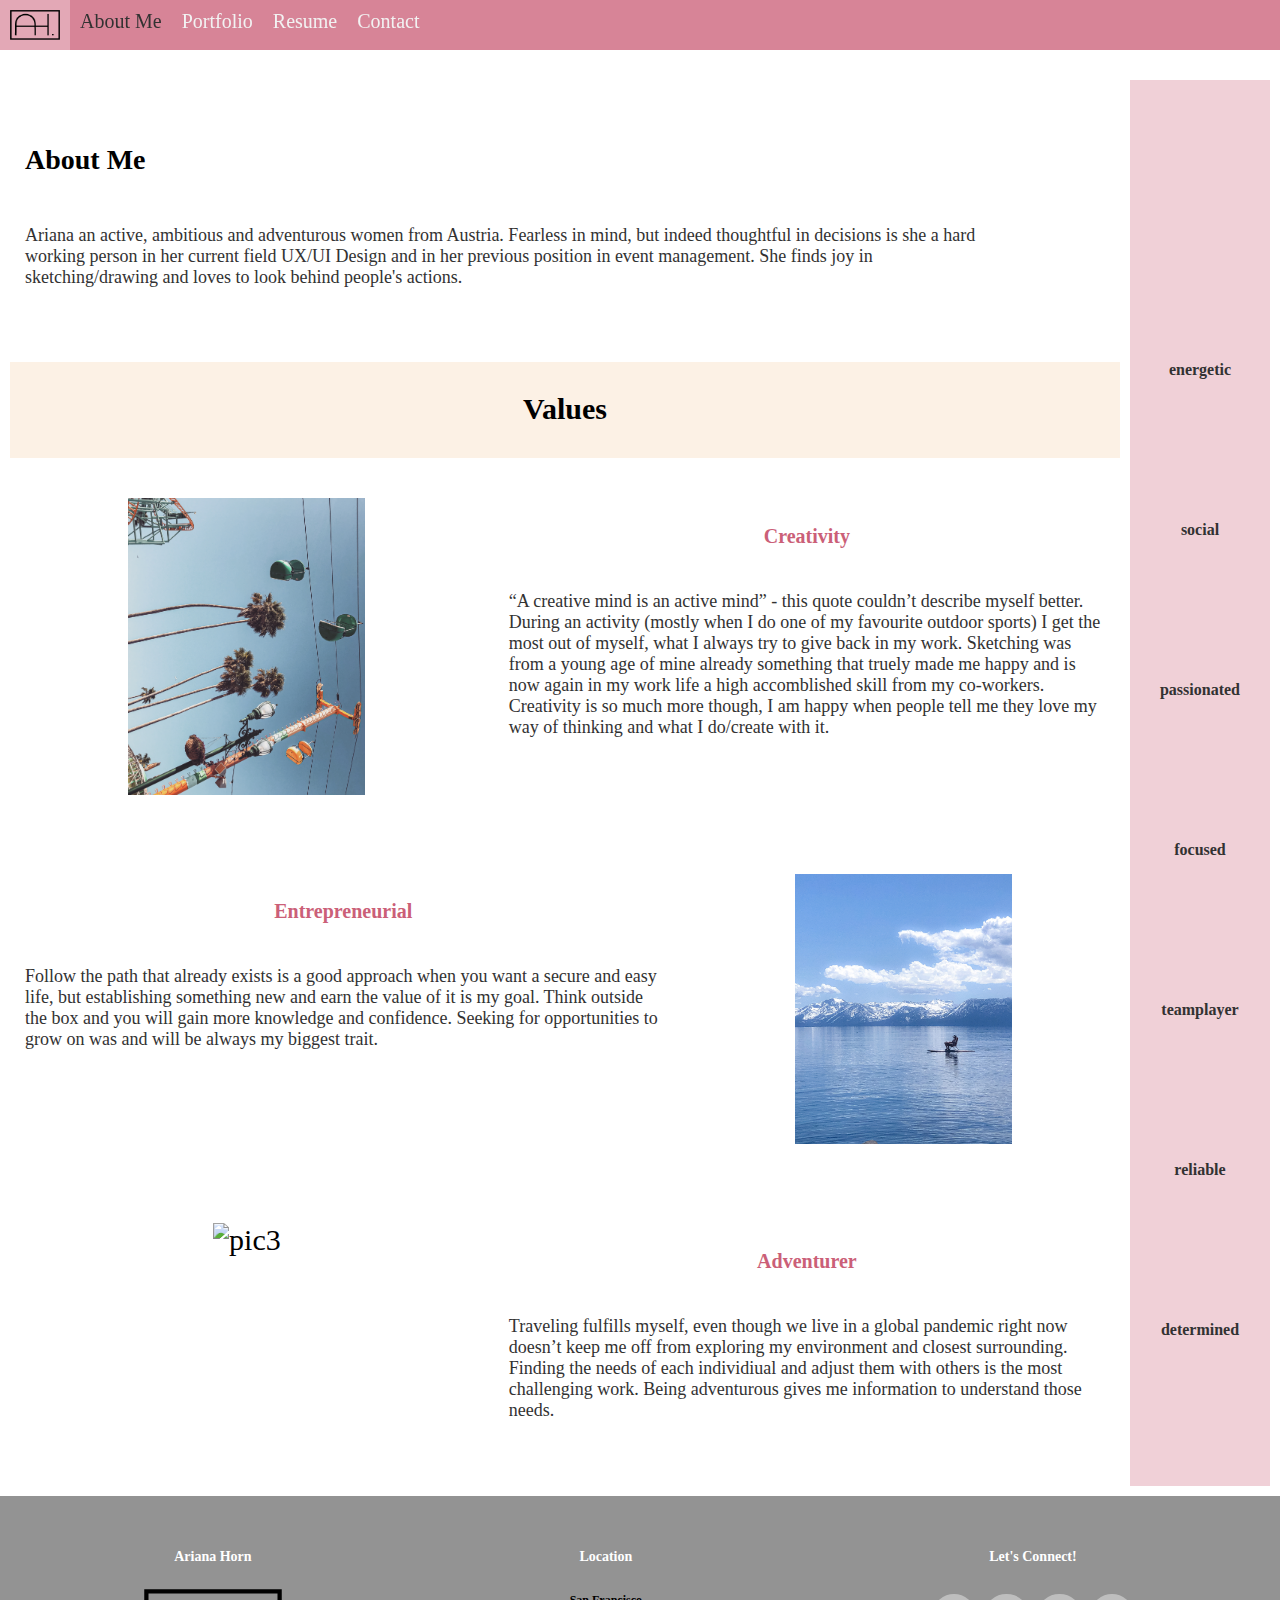
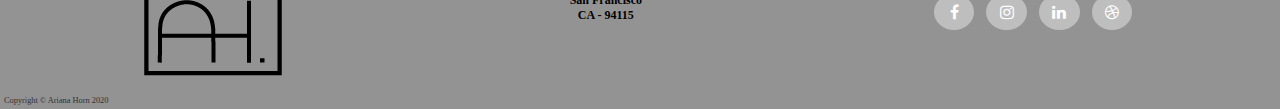
==== aboutme.html @ d25ccca6 "changes" ====
<!DOCTYPE html>
<html lang="en">
<head>
    <meta charset="UTF-8">
    <meta name="viewport" content="width=device-width, initial-scale=1.0">
    <title>aboutme</title>
<link rel="stylesheet" href="https://cdnjs.cloudflare.com/ajax/libs/font-awesome/4.7.0/css/font-awesome.min.css">
    <link rel="stylesheet" href="aboutme.css">
    <link rel="stylesheet" href="https://cdnjs.cloudflare.com/ajax/libs/font-awesome/4.7.0/css/font-awesome.min.css">    
    <script src="https://ajax.googleapis.com/ajax/libs/jquery/3.5.1/jquery.min.js"></script>
<link rel="stylesheet" href="aboutme.js">    
<link href="https://fonts.googleapis.com/icon?family=Material+Icons"
      rel="stylesheet">
<script src="https://ajax.googleapis.com/ajax/libs/jquery/3.3.1/jquery.min.js"></script>  
</head>
<body>
    <button id="btnScrollToTop">
        <i class="material-icons">arrow_upward</i>
      </button>   
        <div class="topnav" id="myTopnav">
          
            <a href="homepage.html" class="active">
            <img src="LOGO/LOGOSAH.png" alt=""></a>
            <a href="#news" style="color:#323232">About Me</a>
            <a href="work.html">Portfolio</a>
            <a href="#resume">Resume</a>
            <a href="#contact">Contact</a>
            <a href="javascript:void(0);" class="icon" onclick="myFunction()">
              <i class="fa fa-bars"></i>
            </a>
          </div>

          <div class="grid-container">
            <div class="item1">
                <h1><strong>About Me</strong></h1>
                <p>Ariana an active, ambitious and adventurous women from Austria. Fearless in mind, but indeed thoughtful in decisions is she a hard working person in her current field UX/UI Design and in her previous position in event management. She finds joy in sketching/drawing and loves to look behind people's actions. 
                </p>
            </div>
            <div class="item2">
                <aside>
                    <h3>
                        energetic
                        <br>
                        social 
                        <br>
                        passionated
                        <br>
                        focused
                        <br>
                        teamplayer
                        <br>
                        reliable
                        <br>
                        determined
                    </h3>
                </aside>
            </div>
            <div class="item3"><strong>Values</strong></div>  
            <div class="item4">
                <img src="images/creativity.JPG" width="50%" alt="pic1">
            </div>
            <div class="item5">
                <h2>Creativity</h2>
                <p>“A creative mind is an active mind” - this quote couldn’t describe myself better. 
                    <br>During an activity (mostly when I do one of my favourite outdoor sports) I get the most out of myself, what I always try to give back in my work. Sketching was from a young age of mine already something that truely made me happy and is now again in my work life a high accomblished skill from my co-workers. Creativity is so much more though, I am happy when people tell me they love my way of thinking and what I do/create with it.
                </p>
            </div>
            <div class="item6">
                <h2>Entrepreneurial</h2>
                <p>Follow the path that already exists is a good approach when you want a secure and easy life, but establishing something new and earn the value of it is my goal. Think outside the box and you will gain more knowledge and confidence. Seeking for opportunities to grow on was and will be always my biggest trait.</p>
            </div>
            <div class="item7">
                <img src="images/entrepreneurial.JPG" width="50%" alt="pic2">
            </div>
            <div class="item8">
                <img src="images/adventurer.JPG" width="50%" alt="pic3">
            </div>
            <div class="item9">
                <h2>Adventurer</h2>
                <p>Traveling fulfills myself, even though we live in a global pandemic right now doesn’t keep me off from exploring my environment and closest surrounding. Finding the needs of each individiual and adjust them with others is the most challenging work. Being adventurous gives me information to understand those needs. </p>
            </div>
          </div>
    
    
    <!-- Footer -->
    <footer class="footer text-center">
        <div class="footer-container">
            <div class="footer-row">
              <div class="footer-column">
                <h5>Ariana Horn</h5>
                  <div class="footerbrand" href="#">
                     <img src="LOGO/LOGOSAH.png" max-width="15%" alt="">
                  </div>
              </div>
              <div class="footer-column">
                    <h5>Location</h5>
                    <h6>San Francisco
                        <br>CA - 94115</h6>
               </div> 

              <div class="footer-column">
                    <h5>Let's Connect!</h5>
                        
                            <a class="btn text-center rounded-circle" href="#">
                                <i class="fa fa-fw fa-facebook"></i></a>
                            <a class="btn text-center rounded-circle" href="#">
                            <i class="fa fa-fw fa-instagram"></i></a>
                             <a class="btn  text-center rounded-circle" href="">
                                <i class="fa fa-fw fa-linkedin"></i></a>
                             <a class="btn text-center rounded-circle" href="#">
                                <i class="fa fa-fw fa-dribbble"></i></a>
                  </div>
               
              </div>
            </div>
        </div>
    </footer> 
      <div class="copyright py-4 text-center text-white">
        <div class="container-copyright">
            <small>Copyright &copy; Ariana Horn 2020</small>
        </div>
      </div>
      <!-- <script src="https://code.jquery.com/jquery-3.2.1.slim.min.js"></script> -->
      <script type="text/javascript" src="homepage.js"></script>
      <script> 
        const btnScrollToTop = $("#btnScrollToTop");
        btnScrollToTop.hide();  

        $(window).on('scroll', function() {
            if ($(this).scrollTop() > 100) {
                btnScrollToTop.fadeIn();
            } else {
                btnScrollToTop.fadeOut();
            }
            });
      
          btnScrollToTop.on('click', function(e) {
                  $("html, body").animate({scrollTop: 0}, 500);
                  });
      </script>       
</body>
</html>
---- aboutme.css ----
body {
    font-family: avenir;
    margin: 0;
}

/* Body */

p {
    font-size: 18px;
    font-family: sf pro text;
    text-align: left;
    padding: 15px;
    height: auto;
    color: #323232;
}

h1 {
    font-family: avenir;
    font-size: 28px;
    text-align: left;
    padding: 15px;
}

h2 {
    font-family: avenir;
    font-size: 20px;
    color: #cb5f78;
    text-align: center;
    padding: 10px;
}

h3 {
  text-align: center;
  font-size: 16px;
  font-family: avenir;
  line-height: 10;
  padding: 10px;
  margin-top: 150px;
  background-color: #F0D0D7;
  padding: 30px;
  color: #323232
}



.topnav {
    overflow: hidden;
    background-color: #cb5f78c4; 
    position: fixed; /* Set the navbar to fixed position */
    top: 0; /* Position the navbar at the top of the page */
    width: 100%; 
    height: auto;
    border-bottom: 2px white;
  }
  
  .topnav a {
    float: left;
    display: block;
    color: #f2f2f2;
    text-align: center !important;
    padding: 10px;
    text-decoration: none;
    font-size: 20px;
    height: 30px;
  }
  
  .topnav a:hover {
    color: black;
  }
  
  .topnav a.active {
    background-color: rgba(255, 255, 255, 0.295);
    color: white;
    
  }
  
  .topnav .icon {
    display: none;
    padding: 1px;
  }

  .topnav img {
      height: 30px !important; 
      width: 50px !important;
      text-align: center;
  }


  
  @media screen and (max-width: 600px) {
    .topnav a:not(:first-child) {display: none;}
    .topnav a.icon {
      float: right;
      display: block;
    }
  }
  
  @media screen and (max-width: 600px) {
    .topnav.responsive {position: relative;}
    .topnav.responsive .icon {
      position: absolute;
      right: 0;
      top: 0;
    }
    .topnav.responsive a {
      float: none;
      display: block;
      text-align: left;
    }
  }

/* scroll button */
#btnScrollToTop {
    position: fixed;
    right: 20px;
    bottom: 20px;
    width: 50px;
    height: 50px;
    border-radius: 50%;
    background-color: rgba(224, 224, 224, 0.5);
    box-shadow: rgba(128, 128, 128, 0.726);
    color: white;
    border: none;
    outline: none;
    cursor: pointer;
  }
  
  #btnScrollToTop:active {
    background-color: darkgray;
    box-shadow: rgba(128, 128, 128, 0.726);
    color: white;
  }
  
  
  /* footer Icons */
  
  .fa {
    padding: 10px;
    font-size: 20px;
    width: 20px;
    text-align: center;
    text-decoration: none;
    margin: 5px 4px;
    border-radius: 50%;
  }
  
  .fa:hover {
    opacity: 0.7;
  }
  
  .fa-facebook {
    background: #bebebe;
    color: white;
  }
  
  .fa-linkedin {
    background: #bebebe;
    color: white;
  }
  
  .fa-instagram {
    background: #bebebe;
    color: white;
  }
  
  .fa-dribbble {
    background: #bebebe;
    color: white;
  }

  /* footer new */


.container-copyright {
    text-align: center;
  }
  
.footer-row {
    width: 100%;
    display: flex;
    justify-content: space-around;
    background-color: #939393;
    bottom: 0;
    left: 0;
    top: 5px;
  }
  
.footer-column {
  /* background-color: red; */
  padding: 10px;
  margin-top: 20px;
  gap: 15px;
  text-align: center;
  }

  .container-copyright {
    background-color: #939393;
    color: #323232;
    font-size: 10px;
    text-align: left;
    padding: 4px;
  }
  
  @media screen and (max-width: 600px) {
    .footer-row {
        flex-direction: column;
        text-align: center;
        padding: 20px;
    }
  }

  /* Text style */

  h5 {
    font-size: 14px;
    text-align: center;
    color: white;
  }
  
  h6 {
    color: black;
    text-align: center;
    font-size: 12px;
  }

/* body grid */

.item1 { grid-area: aboutme; }
.item2 { grid-area: sidebar; }
.item3 { grid-area: values; }
.item4 { grid-area: pic1; }
.item5 { grid-area: creativity; }
.item6 { grid-area: entrepreneurial; }
.item7 { grid-area: pic2; }
.item8 { grid-area: pic3; }
.item9 { grid-area: adventures; }

.grid-container {
    margin-top: 70px;
  display: grid;
  grid-template-areas:
    'aboutme aboutme aboutme sidebar'
    'values values values sidebar'
    'pic1 creativity creativity sidebar'
    'entrepreneurial entrepreneurial pic2 sidebar'
    'pic3 adventures adventures sidebar';
  grid-gap: 10px;
  /* background-color: #2196F3; */
  padding: 10px;
}

.item1 {
  padding: 30px;
  margin-right: 100px;
}

.item2 {
  background-color: #F0D0D7;
  padding: 30px;
  margin: 0;
}

.item3 {
  background-color: #FCF1e5;
}
.grid-container > div {
  /* background-color: rgba(255, 255, 255, 0.8); */
  text-align: center;
  padding: 30px 0;
  font-size: 30px;
}
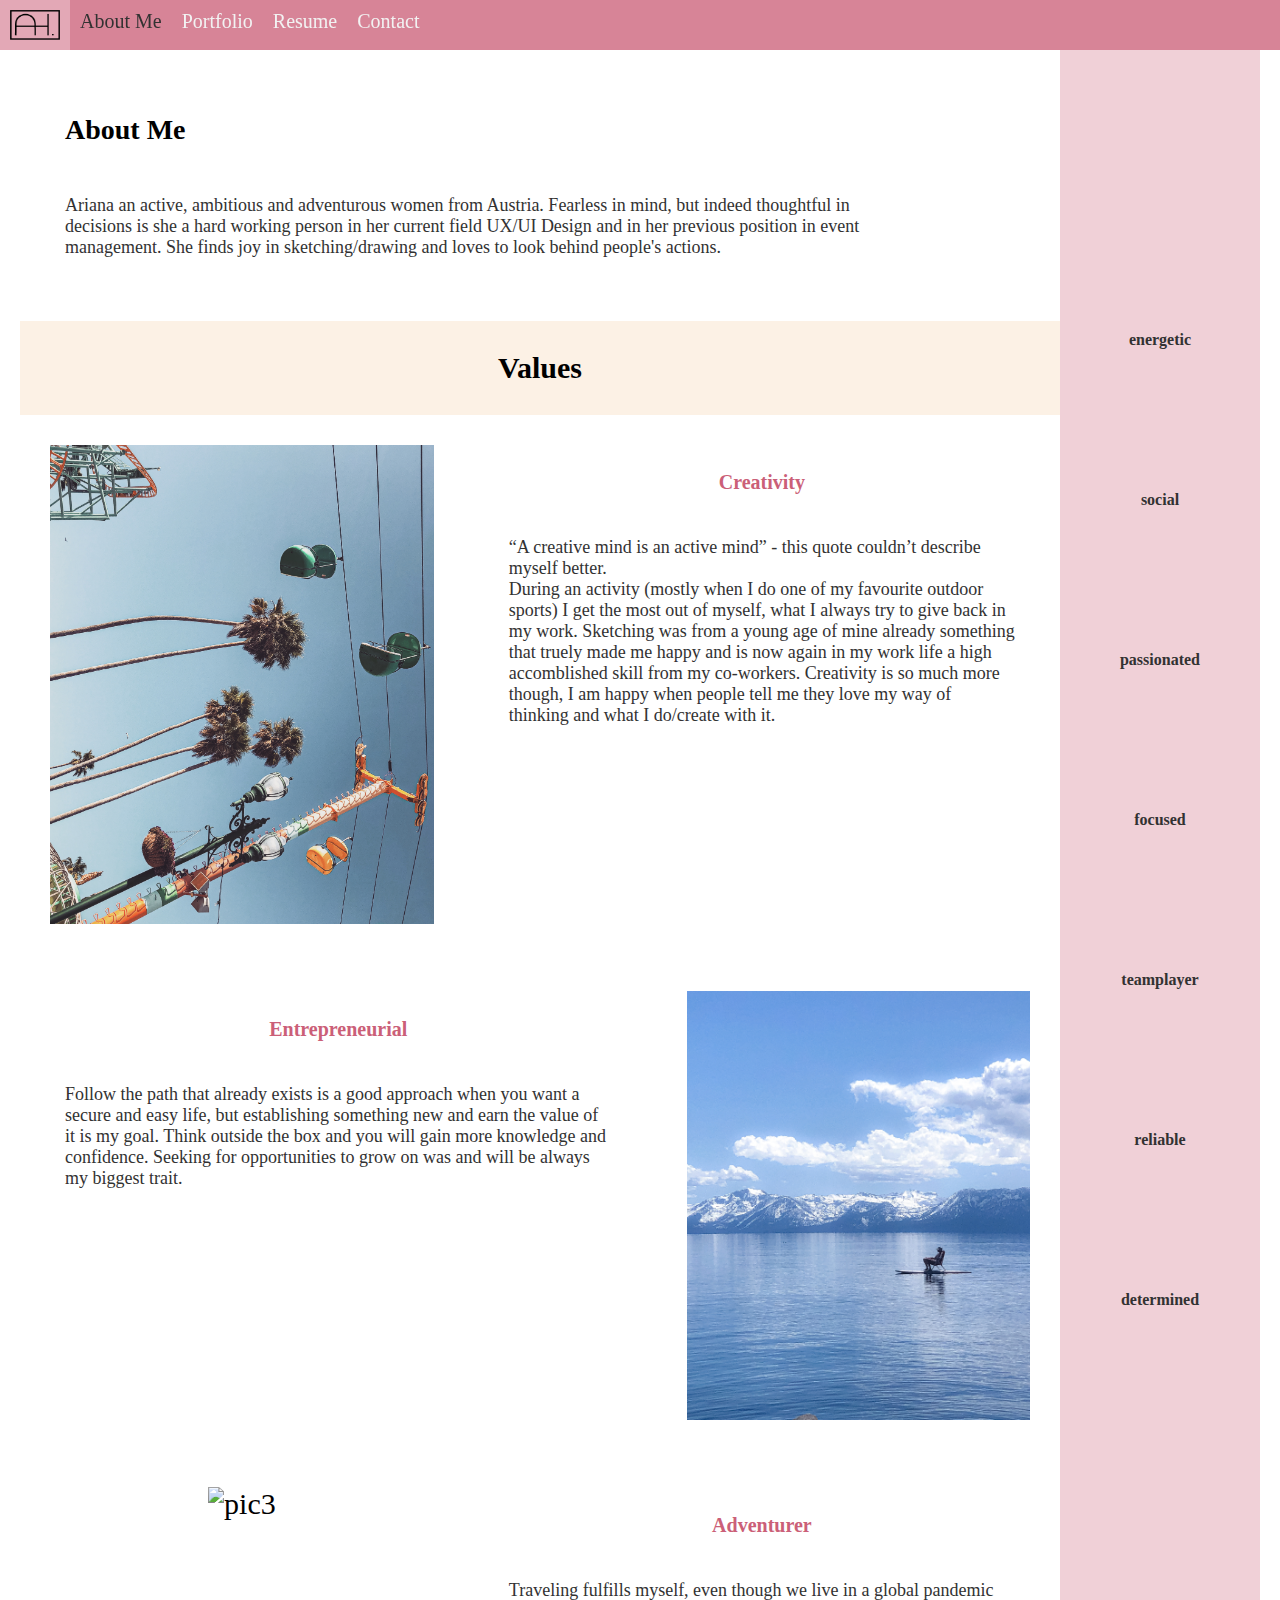
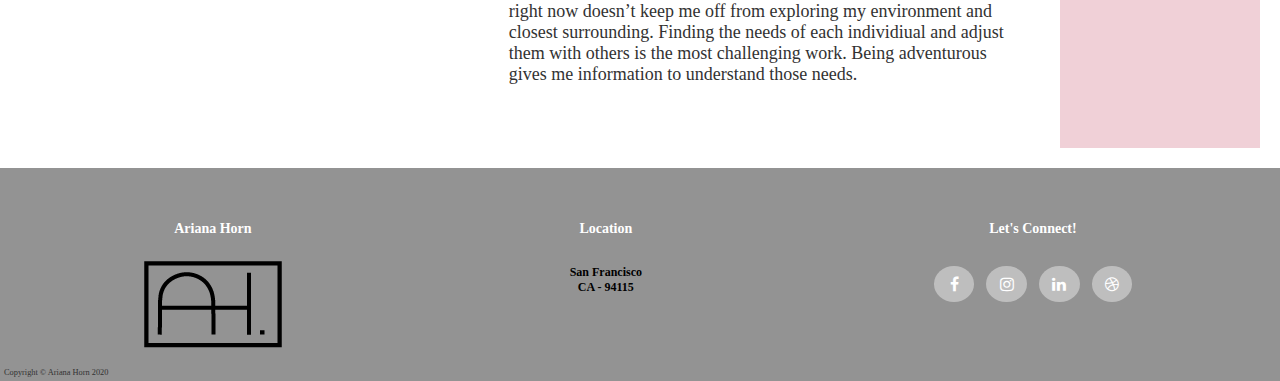
==== commit 8662818f: "scroll in js" ====
--- a/aboutme.html
+++ b/aboutme.html
@@ -8,6 +8,8 @@
     <link rel="stylesheet" href="aboutme.css">
     <link rel="stylesheet" href="https://cdnjs.cloudflare.com/ajax/libs/font-awesome/4.7.0/css/font-awesome.min.css">    
     <script src="https://ajax.googleapis.com/ajax/libs/jquery/3.5.1/jquery.min.js"></script>
+    <script src="http://ajax.googleapis.com/ajax/libs/jqueryui/1.10.1/jquery-ui.min.js" type="text/javascript"></script> 
+
 <link rel="stylesheet" href="aboutme.js">    
 <link href="https://fonts.googleapis.com/icon?family=Material+Icons"
       rel="stylesheet">
@@ -19,12 +21,12 @@
       </button>   
         <div class="topnav" id="myTopnav">
           
-            <a href="homepage.html" class="active">
+            <a href="index.html" class="active">
             <img src="LOGO/LOGOSAH.png" alt=""></a>
             <a href="#news" style="color:#323232">About Me</a>
             <a href="work.html">Portfolio</a>
             <a href="#resume">Resume</a>
-            <a href="#contact">Contact</a>
+            <a href="contact.html">Contact</a>
             <a href="javascript:void(0);" class="icon" onclick="myFunction()">
               <i class="fa fa-bars"></i>
             </a>
@@ -36,7 +38,7 @@
                 <p>Ariana an active, ambitious and adventurous women from Austria. Fearless in mind, but indeed thoughtful in decisions is she a hard working person in her current field UX/UI Design and in her previous position in event management. She finds joy in sketching/drawing and loves to look behind people's actions. 
                 </p>
             </div>
-            <div class="item2">
+            <div class="item2" id="divToShowHide" class="BeforeScroll">
                 <aside>
                     <h3>
                         energetic
@@ -57,7 +59,7 @@
             </div>
             <div class="item3"><strong>Values</strong></div>  
             <div class="item4">
-                <img src="images/creativity.JPG" width="50%" alt="pic1">
+                <img src="images/creativity.JPG" width="100%" alt="pic1">
             </div>
             <div class="item5">
                 <h2>Creativity</h2>
@@ -70,10 +72,10 @@
                 <p>Follow the path that already exists is a good approach when you want a secure and easy life, but establishing something new and earn the value of it is my goal. Think outside the box and you will gain more knowledge and confidence. Seeking for opportunities to grow on was and will be always my biggest trait.</p>
             </div>
             <div class="item7">
-                <img src="images/entrepreneurial.JPG" width="50%" alt="pic2">
+                <img src="images/entrepreneurial.JPG" width="100%" alt="pic2">
             </div>
             <div class="item8">
-                <img src="images/adventurer.JPG" width="50%" alt="pic3">
+                <img src="images/adventurer.JPG" width="100%" alt="pic3">
             </div>
             <div class="item9">
                 <h2>Adventurer</h2>
@@ -81,7 +83,7 @@
             </div>
           </div>
     
-    
+        
     <!-- Footer -->
     <footer class="footer text-center">
         <div class="footer-container">
--- a/aboutme.css
+++ b/aboutme.css
@@ -236,7 +236,7 @@
 .item9 { grid-area: adventures; }
 
 .grid-container {
-    margin-top: 70px;
+    margin-top: 30px;
   display: grid;
   grid-template-areas:
     'aboutme aboutme aboutme sidebar'
@@ -244,9 +244,9 @@
     'pic1 creativity creativity sidebar'
     'entrepreneurial entrepreneurial pic2 sidebar'
     'pic3 adventures adventures sidebar';
-  grid-gap: 10px;
+  /* grid-gap: 10px; */
   /* background-color: #2196F3; */
-  padding: 10px;
+  padding: 20px;
 }
 
 .item1 {
@@ -256,7 +256,7 @@
 
 .item2 {
   background-color: #F0D0D7;
-  padding: 30px;
+  padding: 20px;
   margin: 0;
 }
 
@@ -266,6 +266,32 @@
 .grid-container > div {
   /* background-color: rgba(255, 255, 255, 0.8); */
   text-align: center;
-  padding: 30px 0;
+  padding: 30px;
   font-size: 30px;
-}+}
+
+
+@media screen and (max-width: 600px) {
+  .grid-container {
+    flex-direction: column;
+    /* display: flex; */
+  }
+}
+
+/*Use this class when you want your content to be hidden*/
+.BeforeScroll
+{
+  height: 100px; /*Whatever you want*/
+  width: 100%; /*Whatever you want*/
+  display: none;
+}
+
+
+/*Use this class when you want your content to be shown after some scroll*/
+.AfterScroll
+{
+  height: 100px; /*Whatever you want*/
+  width: 100%; /*Whatever you want*/
+  display: block;
+}
+
